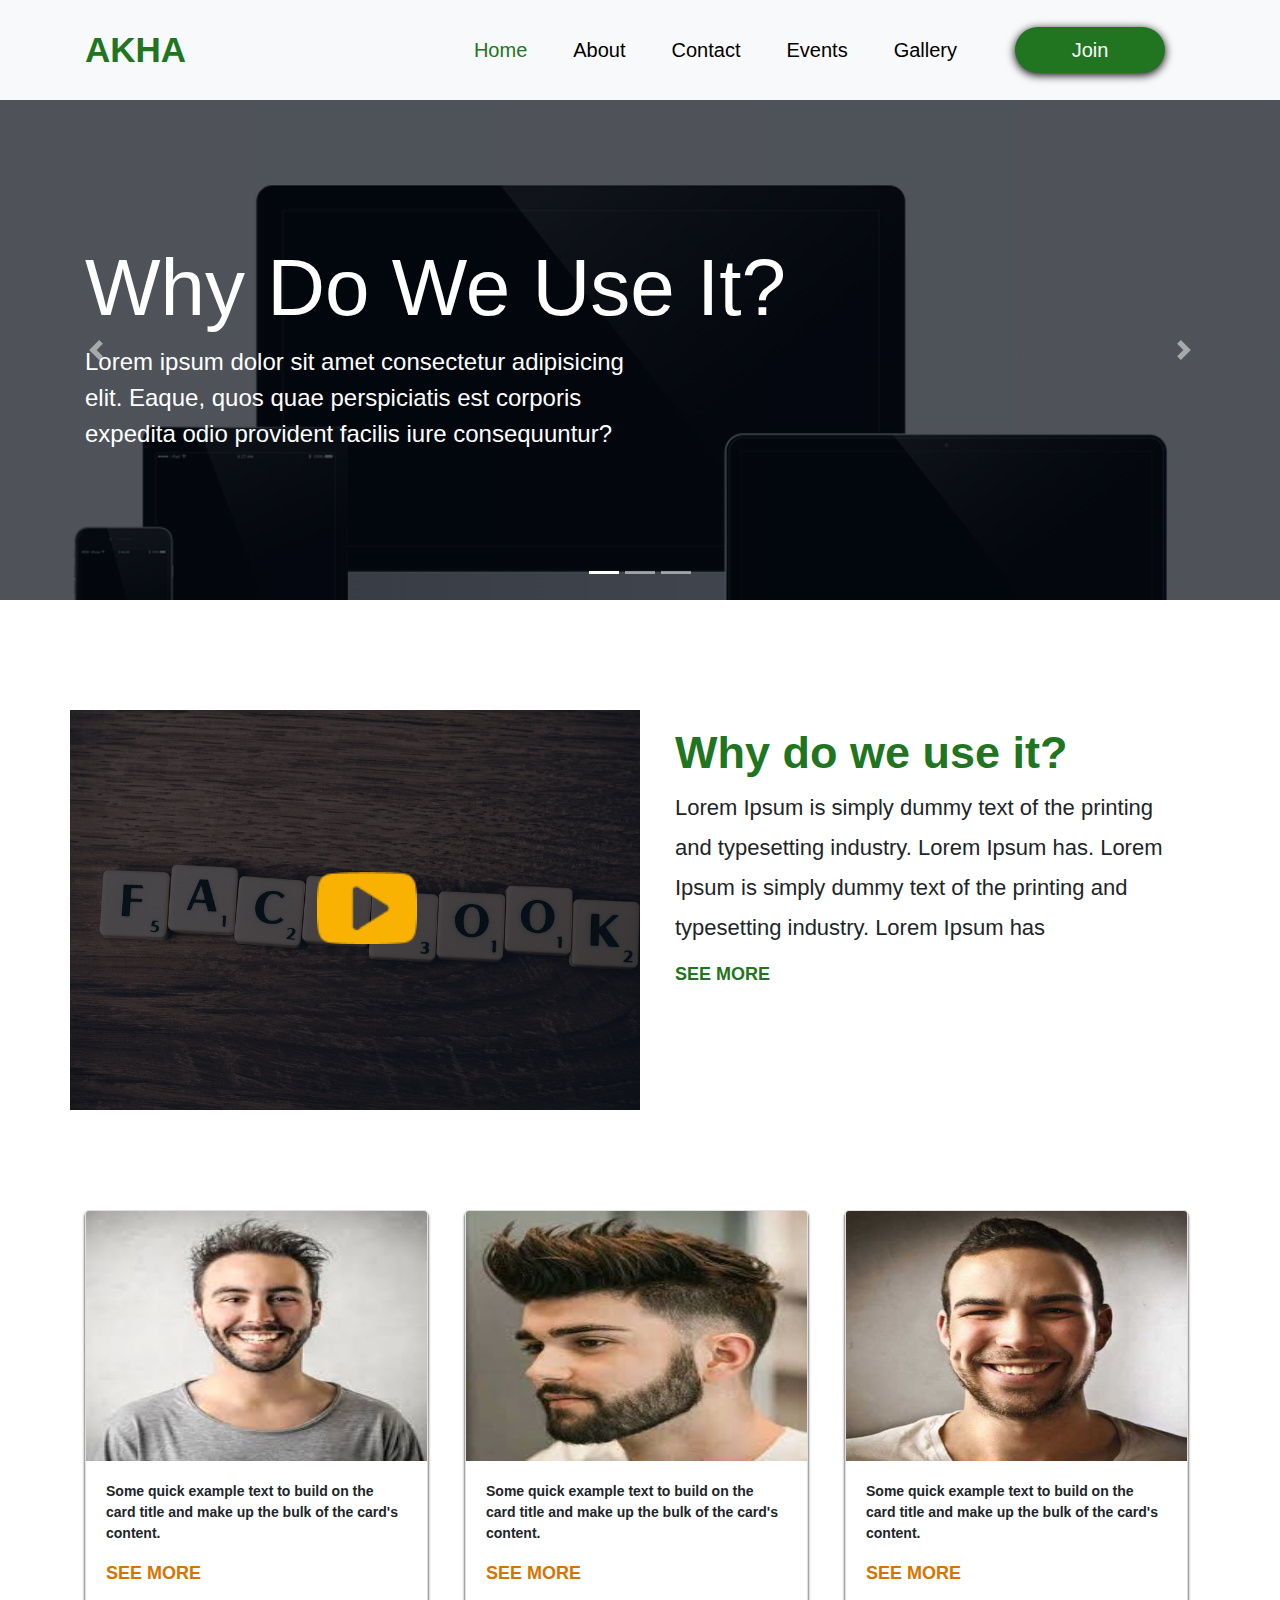
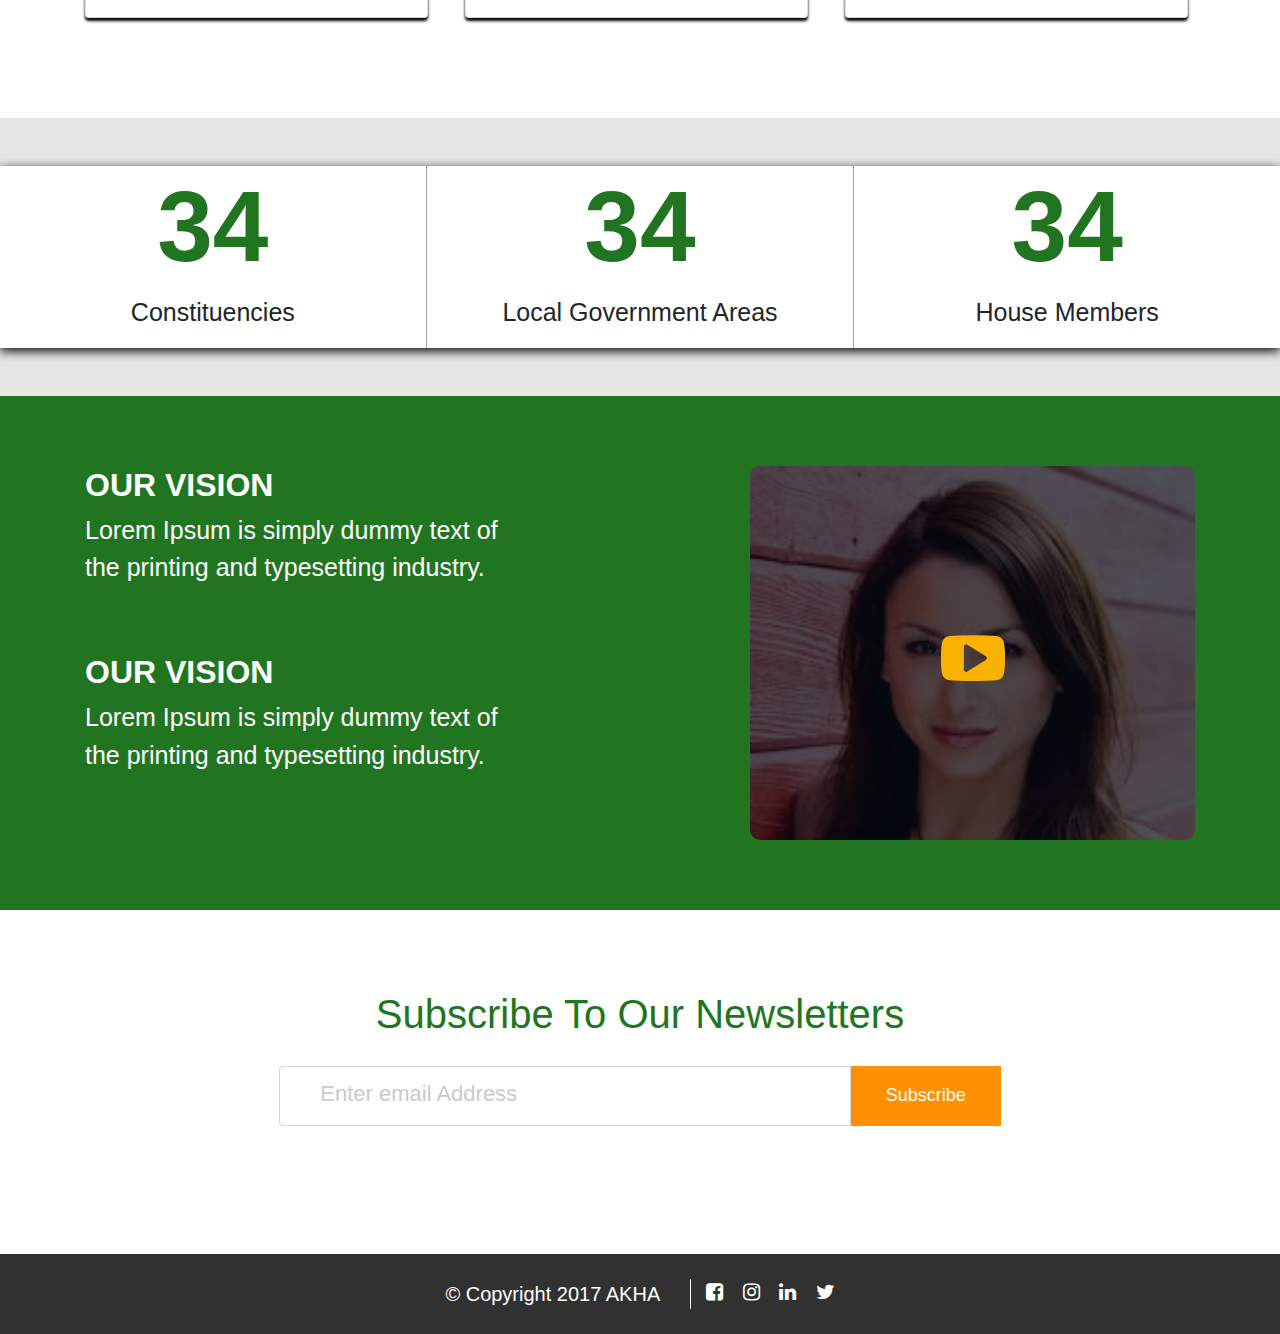
==== Freedom/index.html @ 81cf26ae "my bootstrap assignment" ====
<!DOCTYPE html>
<html lang="en">
<head>
    <meta charset="UTF-8">
    <meta name="viewport" content="width=device-width, initial-scale=1.0">
    <meta http-equiv="X-UA-Compatible" content="ie=edge">
    <title>bootstrap project</title>
    <link rel="stylesheet" href="css/style.css">
    <link rel="stylesheet" href="css/bootstrap.min.css">
    <link rel="stylesheet" href="https://maxcdn.bootstrapcdn.com/font-awesome/4.7.0/css/font-awesome.min.css">
    <link rel="stylesheet" href="https://maxcdn.bootstrapcdn.com/bootstrap/4.0.0-beta.2/css/bootstrap.min.css" integrity="sha384-PsH8R72JQ3SOdhVi3uxftmaW6Vc51MKb0q5P2rRUpPvrszuE4W1povHYgTpBfshb" crossorigin="anonymous">
</head>
<body>
    <section id="first-section">
        <nav class="navbar navbar-expand-lg navbar-light bg-light">
            <div class="container">
                <a class="navbar-brand logo" href="#">AKHA</a>
                <button class="navbar-toggler" type="button" data-toggle="collapse" data-target="#navbarSupportedContent" aria-controls="navbarSupportedContent" aria-expanded="false" aria-label="Toggle navigation">
                <span class="navbar-toggler-icon"></span>
                </button>
            
                <div class="collapse navbar-collapse" id="navbarSupportedContent">
                <ul class="navbar-nav ml-auto">
                    <li class="nav-item">
                    <a class="nav-link home-nav" href="#">Home <span class="sr-only">(current)</span></a>
                    </li>
                    <li class="nav-item">
                    <a class="nav-link" href="#">About</a>
                    </li>
                    <li class="nav-item">
                    <a class="nav-link" href="#">Contact</a>
                    </li>
                    <li class="nav-item">
                    <a class="nav-link" href="#">Events</a>
                    </li>
                    <li class="nav-item">
                    <a class="nav-link" href="#">Gallery</a>
                    </li>
                    <li class="nav-item">
                    <a class="nav-link text-white join-nav" href="#">Join</a>
                    </li>
                </ul>
                </div>
            </div>
        </nav>
        <div id="carouselExampleIndicators" class="carousel slide slide" data-ride="carousel">
        <ol class="carousel-indicators">
            <li data-target="#carouselExampleIndicators" data-slide-to="0" class="active"></li>
            <li data-target="#carouselExampleIndicators" data-slide-to="1"></li>
            <li data-target="#carouselExampleIndicators" data-slide-to="2"></li>
        </ol>
        <div class="carousel-inner">
            <div class="carousel-item active img-slide1">
                <div class="container">
                    <div class="row">
                        <div class="col-md-8">
                            <div class="ca-cap">
                                <h1>why do we use it?</h1>
                                <p>Lorem ipsum dolor sit amet consectetur adipisicing <br> elit. Eaque, quos quae perspiciatis est corporis <br> expedita odio provident facilis iure consequuntur?</p>
                            </div>
                        </div>
                        <div class="col-md-4">
                            
                        </div>
                    </div>
                </div>
            </div>
            <div class="carousel-item img-slide2">
                <div class="container">
                    <div class="row">
                        <div class="col-md-8">
                            <div class="ca-cap">
                                <h1>why do we use it?</h1>
                                <p>Lorem ipsum dolor sit amet consectetur adipisicing <br> elit. Eaque, quos quae perspiciatis est corporis <br> expedita odio provident facilis iure consequuntur?</p>
                            </div>
                        </div>
                        <div class="col-md-4">
                            
                        </div>
                    </div>
                </div>
            </div>
            <div class="carousel-item img-slide3">
                <div class="container">
                    <div class="row">
                        <div class="col-md-8">
                            <div class="ca-cap">
                                <h1>why do we use it?</h1>
                                <p>Lorem ipsum dolor sit amet consectetur adipisicing <br> elit. Eaque, quos quae perspiciatis est corporis <br> expedita odio provident facilis iure consequuntur?</p>
                            </div>
                        </div>
                        <div class="col-md-4">
                            
                        </div>
                    </div>
                </div>
            </div>
        </div>
        <a class="carousel-control-prev" href="#carouselExampleIndicators" role="button" data-slide="prev">
            <span class="carousel-control-prev-icon" aria-hidden="true"></span>
            <span class="sr-only">Previous</span>
        </a>
        <a class="carousel-control-next" href="#carouselExampleIndicators" role="button" data-slide="next">
            <span class="carousel-control-next-icon" aria-hidden="true"></span>
            <span class="sr-only">Next</span>
        </a>
    </div>
    </section>
    <section id="body-top">
        <div class="section1-cover">
            <section class="container con1">
                <div class="row why">
                    <div class="col-md-6 top-bg">
                        <img src="images/play.png" width="100px" alt="play icon" class="play-icon">
                    </div>
                    <div class="col-md-6 after-dot-text">
                        <h2 class="pt-3">Why do we use it?</h2>
                        <p>
                            Lorem Ipsum is simply dummy text of the 
                            printing and typesetting industry. Lorem 
                            Ipsum has. Lorem Ipsum is simply dummy text of the 
                            printing and typesetting industry. Lorem 
                            Ipsum has
                        </p>
                        <h6>see more</h6>
                    </div>
                </div>
                <div class="row second-con">
                    <div class="col-md-4">
                        <div class="card card-box-sha" style="width: 20rem;">
                            <img class="card-img-top" src="images/images.jpg" height="250px" alt="Card image cap">
                            <div class="card-body">
                                <p class="card-text">Some quick example text to build on the card title and make up the bulk of the card's content.</p>
                                <a href="#" class="see-more">see more</a>
                            </div>
                        </div>
                    </div>
                    <div class="col-md-4">
                        <div class="card card-box-sha" style="width: 20rem;">
                            <img class="card-img-top" src="images/haircut2.jpg" height="250px" alt="Card image cap">
                            <div class="card-body">
                            <p class="card-text">Some quick example text to build on the card title and make up the bulk of the card's content.</p>
                            <a href="#" class="see-more">see more</a>
                            </div>
                        </div>
                    </div>
                    <div class="col-md-4">
                        <div class="card card-box-sha" style="width: 20rem;">
                            <img class="card-img-top" src="images/testi-3.jpg" height="250px" alt="Card image cap">
                            <div class="card-body">
                            <p class="card-text">Some quick example text to build on the card title and make up the bulk of the card's content.</p>
                            <a href="#" class="see-more">see more</a>
                            </div>
                        </div> 
                    </div>
                </div>
            </section>
        </div>
    <section class="container-fluid mt-5 con2">
        <div class="row long-card mb-5">
            <div class="col-md-4 bord">
                <div class="first-short-card text-center">
                    <h1>34</h1>
                    <p>Constituencies</p>
                </div>
            </div>
            <div class="col-md-4">
                <div class="first-short-card text-center">
                    <h1>34</h1>
                    <p>Local Government Areas</p>
                </div>
            </div>
            <div class="col-md-4 bord3">
                <div class="first-short-card text-center">
                    <h1>34</h1>
                    <p>House Members</p>
                </div>
            </div>
        </div>
    </section>
    <section class="green-bg mt-5">
        <div class="container">
            <div class="row">
                <div class="col-md-7">
                    <div class="vision">
                        <h2>OUR VISION</h2>
                        <p>Lorem Ipsum is simply dummy text of <br> the 
                            printing and typesetting industry.
                        </p>
                    </div>
                    <div class="vision">
                        <h2>OUR VISION</h2>
                        <p>Lorem Ipsum is simply dummy text of <br> the 
                            printing and typesetting industry.
                        </p>
                    </div>
                </div>
                <div class="col-md-5">
                    <div class="white">
                        <img src="images/play.png" class="play-icon2" alt="">
                    </div>
                </div>
            </div>
        </div>
    </section>
        <section id="suscribe">
            <div class="container sub">
                <h2>subscribe to our newsletters</h2>
                <div class="pado">
                    <div class="input-group input-sub" >
                        <input type="text" class="form-control input-sub2" placeholder="Enter email Address" aria-label="Recipient's username" aria-describedby="basic-addon2">
                        <h3 class="input-group-addon h3-sub" id="basic-addon2">Subscribe</h3>
                    </div>
                </div>
            </div>
        </section>
    </section>
            <section id="footer">
                    <div class="footer">
                        <div class="text-footer">
                            <p>&copy Copyright 2017 AKHA</p>
                        </div>
                        <div class="styico">
                            <i style="" class="fa fa-facebook-square"></i>
                            <i style="" class="fa fa-instagram"></i>
                            <i style="" class="fa fa-linkedin"></i>
                            <i style="" class="fa fa-twitter"></i>
                        </div>
            </section>










    <script src="https://code.jquery.com/jquery-3.2.1.slim.min.js" integrity="sha384-KJ3o2DKtIkvYIK3UENzmM7KCkRr/rE9/Qpg6aAZGJwFDMVNA/GpGFF93hXpG5KkN" crossorigin="anonymous"></script>
    <script src="https://cdnjs.cloudflare.com/ajax/libs/popper.js/1.12.3/umd/popper.min.js" integrity="sha384-vFJXuSJphROIrBnz7yo7oB41mKfc8JzQZiCq4NCceLEaO4IHwicKwpJf9c9IpFgh" crossorigin="anonymous"></script>
    <script src="https://maxcdn.bootstrapcdn.com/bootstrap/4.0.0-beta.2/js/bootstrap.min.js" integrity="sha384-alpBpkh1PFOepccYVYDB4do5UnbKysX5WZXm3XxPqe5iKTfUKjNkCk9SaVuEZflJ" crossorigin="anonymous"></script>
</body>
</html>
---- Freedom/css/style.css ----
#body-top{
    background-color: rgb(230, 230, 230);
}
.section1-cover{
    background-color: #fff;
    padding-top: 60px;
}
.con2{
    background-color: #fff;
}
#first-section{
    /* background: linear-gradient(rgba(10, 23, 51, 0.55),rgba(10, 23, 51, 0.55)), url('../images/Wallmax.png') fixed; */
    /* background-size: contain; */
    /* height: 650px; */
}
.logo{
    font-size: 35px !important;
    font-weight: 700;
    color: rgb(33, 117, 33) !important;
}
.nav-link{
    font-size: 20px !important;
    margin-right: 30px;
    color: #000 !important;
}
.navbar{
    height: 100px !important;
    /* padding-left: 60px !important; */

}
.home-nav{
    color: rgb(33, 117, 33) !important;
}
.join-nav{
    background-color: rgb(33, 117, 33);
    width: 150px;
    text-align: center;
    border-radius: 30px;
    box-shadow: 0 2px 10px #000;
    margin-left: 20px;
}
/* carousel styling*/


.slide{
    height: 500px !important;
    width:100% !important;
}
.ca-cap{
    padding: 10px 0 0 0;
    height: 300px;
    /* margin-top: 150px; */
}
.ca-cap h1{
    font-size: 80px;
    color: #fff;
    text-transform: capitalize;
    margin-top: -70px
}
.ca-cap p{
    text-align: left !important;
    font-size: 24px;
    color: #fff;
}
.img-slide1{
    background: linear-gradient(rgba(4, 9, 19, 0.7),rgba(4, 9, 19, 0.7)), url('../images/mac.png') no-repeat;
    background-size: cover;
    padding-top: 200px;
}
.img-slide2{
    background: linear-gradient(rgba(4, 9, 19, 0.7),rgba(4, 9, 19, 0.7)), url('../images/background.jpg');
    padding-top: 200px;
}
.img-slide3{
    background: linear-gradient(rgba(4, 9, 19, 0.7),rgba(4, 9, 19, 0.7)), url('../images/laptop.jpg');
    padding-top: 200px;
}


/* carousel styling ends*/

.con1{
    padding-top: 50px;
}
.pad-row{
    /* padding-left: 60px; */
    padding-top: 150px;
}
.head-nav h1{
    font-size: 70px;
    font-weight: 600;
}
.head-nav p{
    font-size: 25px;
    font-weight: 500;
    margin-top: 20px;
}
.body-top{
    background-color: white;
    padding-top: 50px;
}
.top-bg{
    height: 400px;
    width: 100%;
    background: linear-gradient(rgba(4, 9, 19, 0.7),rgba(4, 9, 19, 0.7)), url('../images/facebook.jpg') no-repeat;
    background-size: cover;
}
.play-icon{
    margin-top: 30%;
    margin-left: 43%
}
.after-dot-text h2{
    font-size: 45px;
    font-weight: 700;
    margin-left: 20px;
    color: rgb(33, 117, 33) !important;
}
.after-dot-text p{
    font-size: 22px;
    font-family: 'Segoe UI', Tahoma, Geneva, Verdana, sans-serif;
    margin-left: 20px;
    line-height: 40px;
    /* font-weight: 600; */
}
.after-dot-text h6{
    font-size: 18px;
    font-weight: 700;
    margin-left: 20px;
    color: rgb(33, 117, 33) !important;
    text-transform: uppercase;
}
.why{
    padding-bottom: 50px;
}
.card-box-sha{
    box-shadow: 0px 3px 3px #000000;
    /* margin-top: -2px; */
    width: 98% !important;
    padding-bottom: 10px;
    /* height: 600px; */
}
.card-box-sha p{
    font-size: 14px;
    font-weight: 600;
}
.see-more{
    font-size: 18px;
    font-weight: 700;
    text-transform: uppercase;
    color: rgb(216, 115, 0);
    text-decoration: none !important;
}
.second-con{
    padding-top: 50px;
    padding-bottom: 100px;
}
.long-card{
    box-shadow: 0 3px 10px black;
}
.bord{
    border-right: 1px solid rgb(160, 160, 160);
}
.bord3{
    border-left: 1px solid rgb(160, 160, 160);
}
.first-short-card h1{
    color: rgb(33, 117, 33);
    font-size: 100px;
    font-weight: 700;
}
.first-short-card p{
    font-size: 25px;
}
.green-bg{
    background-color: rgb(33, 117, 33);
    padding: 70px 0;
}
.vision{
    padding-bottom: 50px;
}
.vision h2{
    font-weight: 700;
    color: #fff;
}
.vision p{
    font-size: 25px;
    color: #fff;
}
.white{
    height: 400px;
    width: 100%;
    background: linear-gradient(rgba(4, 9, 19, 0.7),rgba(4, 9, 19, 0.7)), url('../images/images1.jpg') no-repeat;
    background-size: cover;
    width: 100%;
    height: 100%;
    background-color: #fff;
    border-radius: 10px;
    border: none;
}
.play-icon2{
    margin-top: 38%;
    margin-left: 43%
}
#suscribe{
    text-align: center;
    padding-top: 80px;
    background-color: #fff;
}
.sub h2{
    font-size: 40px;
    font-weight: 200;
    text-transform: capitalize;
    color: rgb(33, 117, 33);
}
.input-sub{
    width: 100% !important;;
    padding-bottom: 120px;
    margin-top: 20px;
    width: 65% !important;
}
.input-sub2{
    height: 60px !important;
    padding-left: 40px !important;
}
.pado{
    display: flex;
    justify-content: center;
}
.h3-sub{
    display: flex;
    justify-content: center;
    align-items: center;
    background-color: rgb(255, 145, 0) !important;
    padding: 0 5px;
    width: 150px;
    cursor: pointer;
    color: #fff !important;
    font-size: 18px !important;
    height: 60px;
}
input[type="text"]::placeholder{
    color: rgb(202, 202, 202) !important;
    font-size: 22px;
}
.footer{
    display: flex;
    width: 100%;
    height: 80px;
    justify-content: center;
    align-items: center;
    background-color: rgb(49, 49, 49);
    color: #fff;
    /* padding-top: 20px; */
}
.text-footer{
    border-right: 1px solid #fff;
    padding-right: 30px;
    height: 30px;
}
.text-footer p{
    font-size: 20px;
}
.styico i{
    margin-left: 15px;
    color:#fff; 
    font-size:20px;
}












@media (max-width:1024px){
    .ca-cap{
        padding: 10px 0 0 0;
        height: 300px;
        /* margin-top: 150px; */
    }
    .ca-cap h1{
        font-size: 35px;
        color: #fff;
        text-transform: capitalize;
        margin-top: -70px
    }
    .ca-cap p{
        text-align: left !important;
        font-size: 20px;
        color: #fff;
    }
    .img-slide1{
        background: linear-gradient(rgba(4, 9, 19, 0.7),rgba(4, 9, 19, 0.7)), url('../images/mac.png') no-repeat;
        background-size: cover;
        padding-top: 200px;
    }
    .img-slide2{
        background: linear-gradient(rgba(4, 9, 19, 0.7),rgba(4, 9, 19, 0.7)), url('../images/background.jpg');
        padding-top: 200px;
    }
    .img-slide3{
        background: linear-gradient(rgba(4, 9, 19, 0.7),rgba(4, 9, 19, 0.7)), url('../images/laptop.jpg');
        padding-top: 200px;
    }
    .section1-cover{
        background-color: #fff;
        padding-top: 20px;
    }
    .con1{
        padding-top: 1px;
    }
    .top-bg{
        height: 300px;
        width: 100%;
        background: linear-gradient(rgba(4, 9, 19, 0.7),rgba(4, 9, 19, 0.7)), url('../images/facebook.jpg') no-repeat;
        background-size: cover;
    }
    .play-icon{
        margin-top: 33%;
        margin-left: 36%
    }
    .after-dot-text h2{
        font-size: 38px;
        margin-top: 20px;
        /* text-align: center; */
        font-weight: 700;
        color: rgb(33, 117, 33) !important;
    }
    .after-dot-text p{
        font-size: 18px;
        font-family: 'Segoe UI', Tahoma, Geneva, Verdana, sans-serif;
        letter-spacing: 2px;
        line-height: 30px;
        /* text-align: center; */
        /* font-weight: 600; */
    }
    .after-dot-text h6{
        font-size: 18px;
        font-weight: 700;
        color: rgb(33, 117, 33) !important;
        text-transform: uppercase;
    }
    .second-con{
        padding-top: 10px;
        padding-bottom: 20px;
    }
    .why{
        padding-bottom: 10px;
    }
    .card-box-sha{
        box-shadow: 0px 3px 3px #000000;
        margin-top: 15px;
        width: 98% !important;
        padding-bottom: 10px;
        /* height: 600px; */
    }
    .bord{
        border-right: none;
        border-bottom: 1px solid black;
    }
    .bord3{
        border-left: none;
        border-top: 1px solid black;
    }
    .green-bg{
        background-color: rgb(33, 117, 33);
        padding: 20px 0;
    }
    .vision{
        padding-bottom: 30px;
    }
    .vision h2{
        font-size: 40px;
        font-weight: 700;
        color: #fff;
    }
    .vision p{
        font-size: 20px;
        color: #fff;
    }
    .white{
        width: 100%;
        height: 300px;
        /* background-color: #fff; */
        box-shadow: 0px 3px 3px #000000;
    }
    .input-sub{
        /* width: 100% !important; */
        padding-bottom: 120px;
        margin-top: 20px;
        width: 100% !important;
    }
    .h3-sub{
        display: flex;
        justify-content: center;
        align-items: center;
        background-color: rgb(255, 127, 42) !important;
        padding: 0 5px;
        width: 80px;
        color: #fff !important;
        height: 40px;
    }
    input[type="text"]::placeholder{
        color: rgb(202, 202, 202) !important;
        font-size: 18px;
    }
    .sub h2{
        font-size: 30px;
        font-weight: bold;
        text-transform: capitalize;
        color: rgb(33, 117, 33);
    }
    #suscribe{
        text-align: center;
        padding-top: 20px;
        background-color: #fff;
    }
    .input-sub{
        width: 100% !important;;
        padding-bottom: 40px;
        margin-top: 20px;
    }
    .input-sub2{
        height: 60px !important;
        padding-left: 5px !important;
        height: 40px !important;
    }
    .footer{
        display: flex;
        width: 100%;
        height: 60px;
        justify-content: center;
        align-items: center;
        background-color: rgb(49, 49, 49);
        color: #fff;
        /* padding-top: 20px; */
    }
    .text-footer{
        border-right: 1px solid #fff;
        padding-right: 10px;
        height: 30px;
        padding-top: 7px;
    }
    .text-footer p{
        font-size: 14px;
    }
    .styico i{
        margin-left: 5px;
        color:#fff; 
        font-size:15px;
    }




}
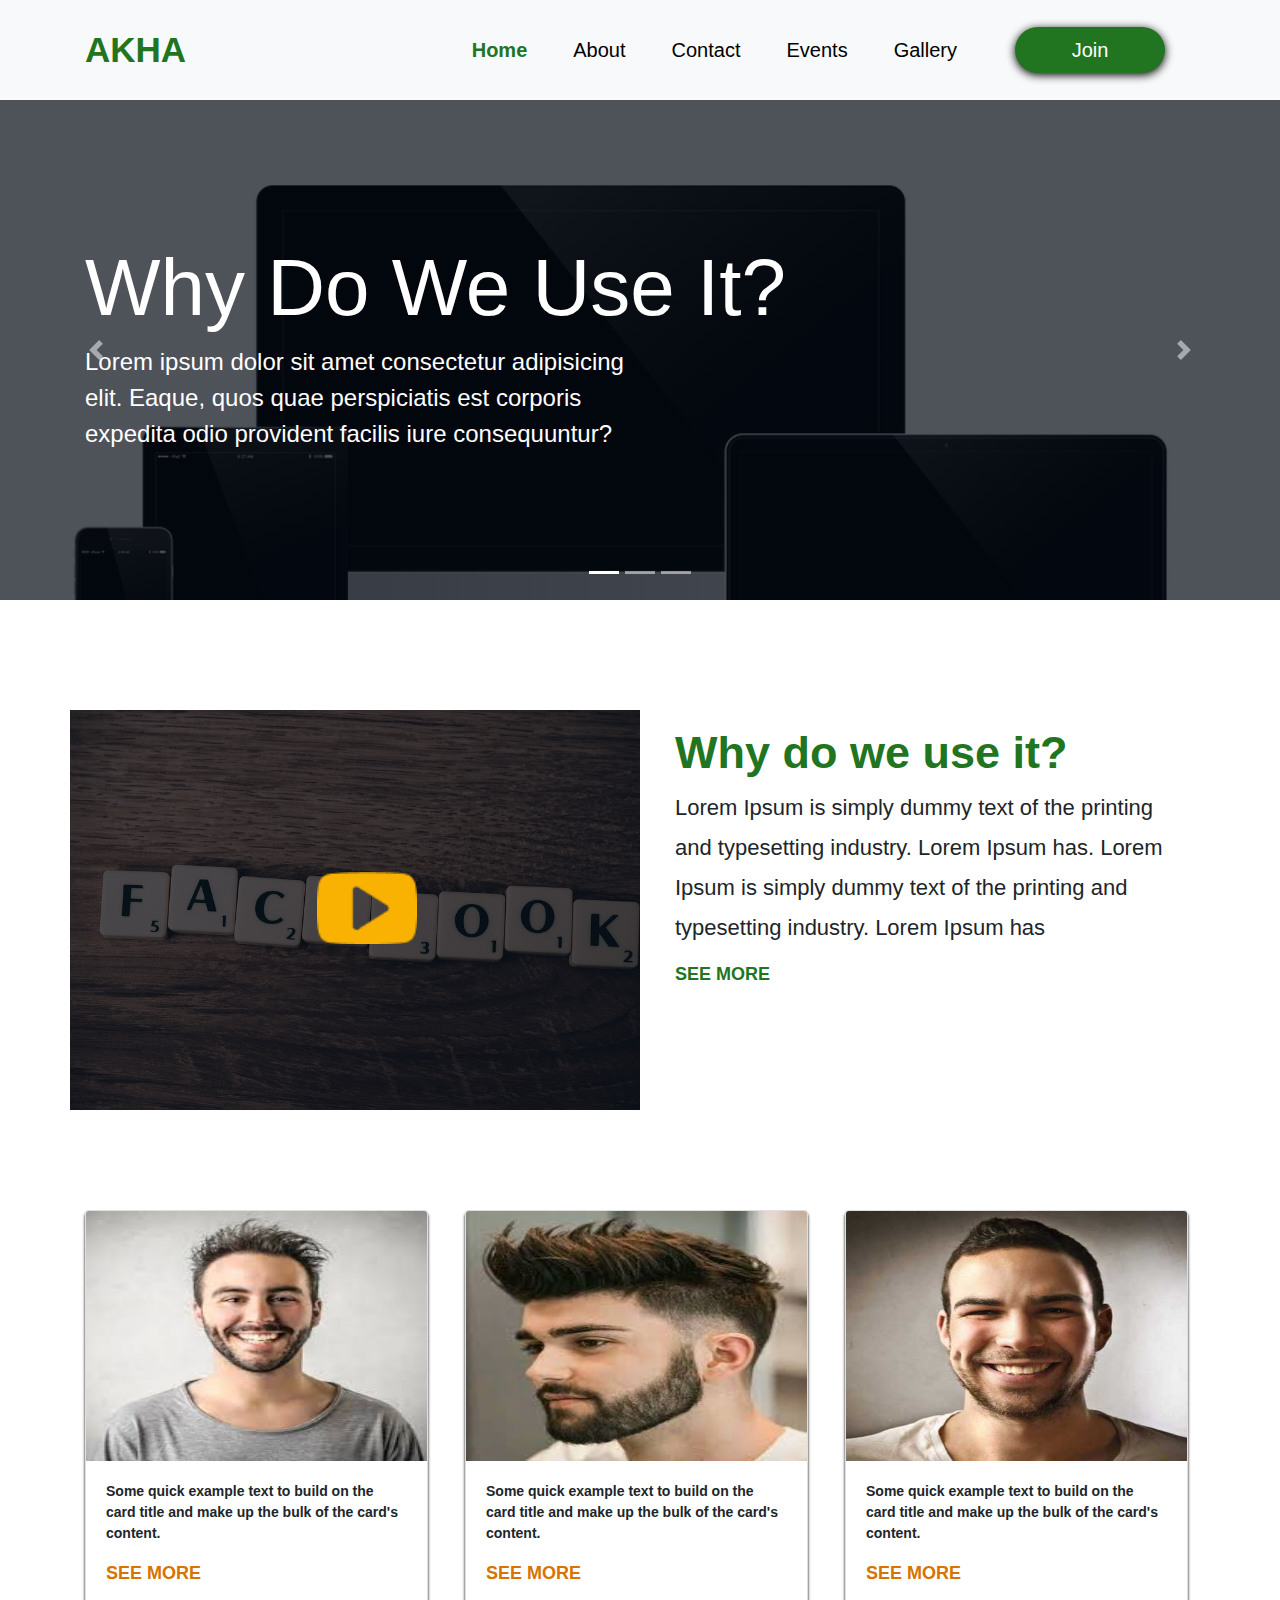
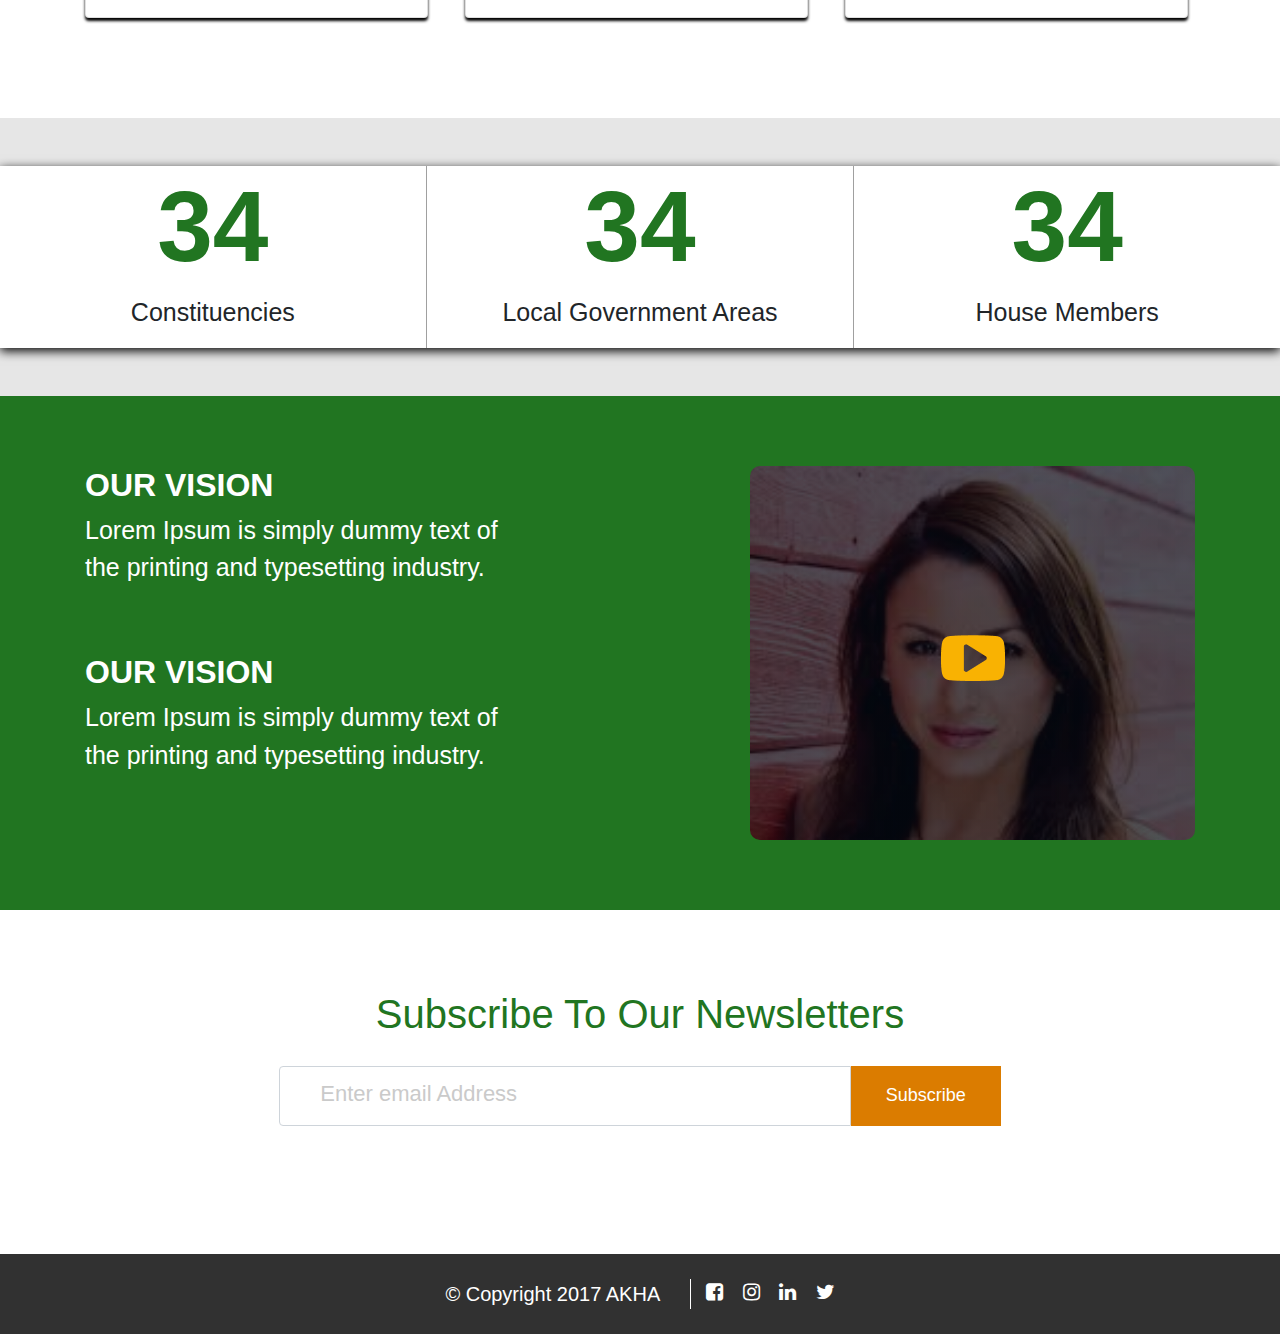
==== commit a29d3547: "My bootstrap assignment" ====
--- a/Freedom/index.html
+++ b/Freedom/index.html
@@ -25,16 +25,16 @@
                     <a class="nav-link home-nav" href="#">Home <span class="sr-only">(current)</span></a>
                     </li>
                     <li class="nav-item">
-                    <a class="nav-link" href="#">About</a>
-                    </li>
-                    <li class="nav-item">
-                    <a class="nav-link" href="#">Contact</a>
-                    </li>
-                    <li class="nav-item">
-                    <a class="nav-link" href="#">Events</a>
-                    </li>
-                    <li class="nav-item">
-                    <a class="nav-link" href="#">Gallery</a>
+                    <a class="nav-link hov" href="#">About</a>
+                    </li>
+                    <li class="nav-item">
+                    <a class="nav-link hov" href="#">Contact</a>
+                    </li>
+                    <li class="nav-item">
+                    <a class="nav-link hov" href="#">Events</a>
+                    </li>
+                    <li class="nav-item">
+                    <a class="nav-link hov" href="#">Gallery</a>
                     </li>
                     <li class="nav-item">
                     <a class="nav-link text-white join-nav" href="#">Join</a>
--- a/Freedom/css/style.css
+++ b/Freedom/css/style.css
@@ -23,6 +23,11 @@
     margin-right: 30px;
     color: #000 !important;
 }
+.nav-link:hover{
+    font-size: 20px !important;
+    margin-right: 30px;
+    color: rgb(98, 98, 98) !important;
+}
 .navbar{
     height: 100px !important;
     /* padding-left: 60px !important; */
@@ -30,6 +35,7 @@
 }
 .home-nav{
     color: rgb(33, 117, 33) !important;
+    font-weight: 600 !important;
 }
 .join-nav{
     background-color: rgb(33, 117, 33);
@@ -39,6 +45,15 @@
     box-shadow: 0 2px 10px #000;
     margin-left: 20px;
 }
+.join-nav:hover{
+    background-color: rgb(56, 158, 56);
+    width: 150px;
+    color: white !important;
+    text-align: center;
+    border-radius: 30px;
+    box-shadow: 2px 2px 10px #000;
+    margin-left: 20px;
+}
 /* carousel styling*/
 
 
@@ -104,6 +119,7 @@
     width: 100%;
     background: linear-gradient(rgba(4, 9, 19, 0.7),rgba(4, 9, 19, 0.7)), url('../images/facebook.jpg') no-repeat;
     background-size: cover;
+    cursor: pointer;
 }
 .play-icon{
     margin-top: 30%;
@@ -196,6 +212,7 @@
     background-color: #fff;
     border-radius: 10px;
     border: none;
+    cursor: pointer;
 }
 .play-icon2{
     margin-top: 38%;
@@ -230,7 +247,19 @@
     display: flex;
     justify-content: center;
     align-items: center;
-    background-color: rgb(255, 145, 0) !important;
+    background-color: rgb(219, 124, 0) !important;
+    padding: 0 5px;
+    width: 150px;
+    cursor: pointer;
+    color: #fff !important;
+    font-size: 18px !important;
+    height: 60px;
+}
+.h3-sub:hover{
+    display: flex;
+    justify-content: center;
+    align-items: center;
+    background-color: rgb(236, 130, 0) !important;
     padding: 0 5px;
     width: 150px;
     cursor: pointer;
@@ -264,6 +293,7 @@
     margin-left: 15px;
     color:#fff; 
     font-size:20px;
+    cursor: pointer;
 }
 
 
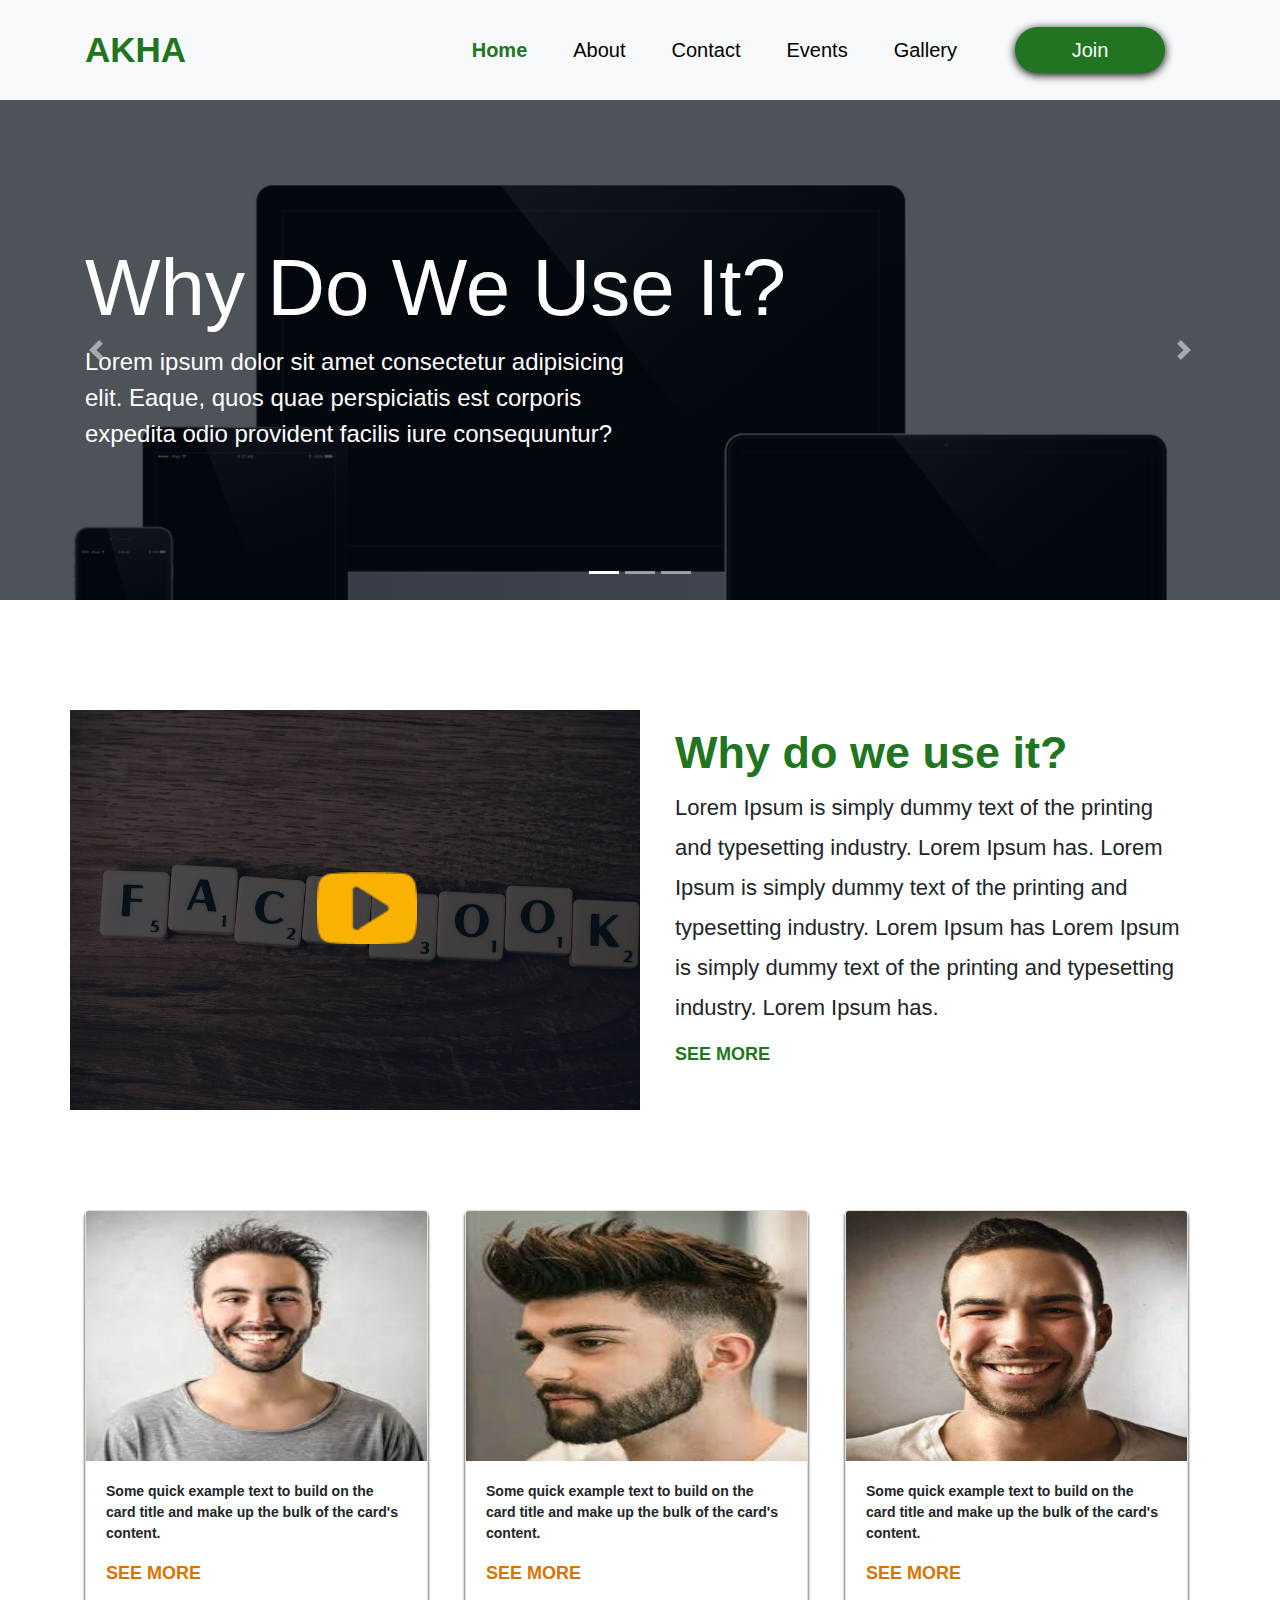
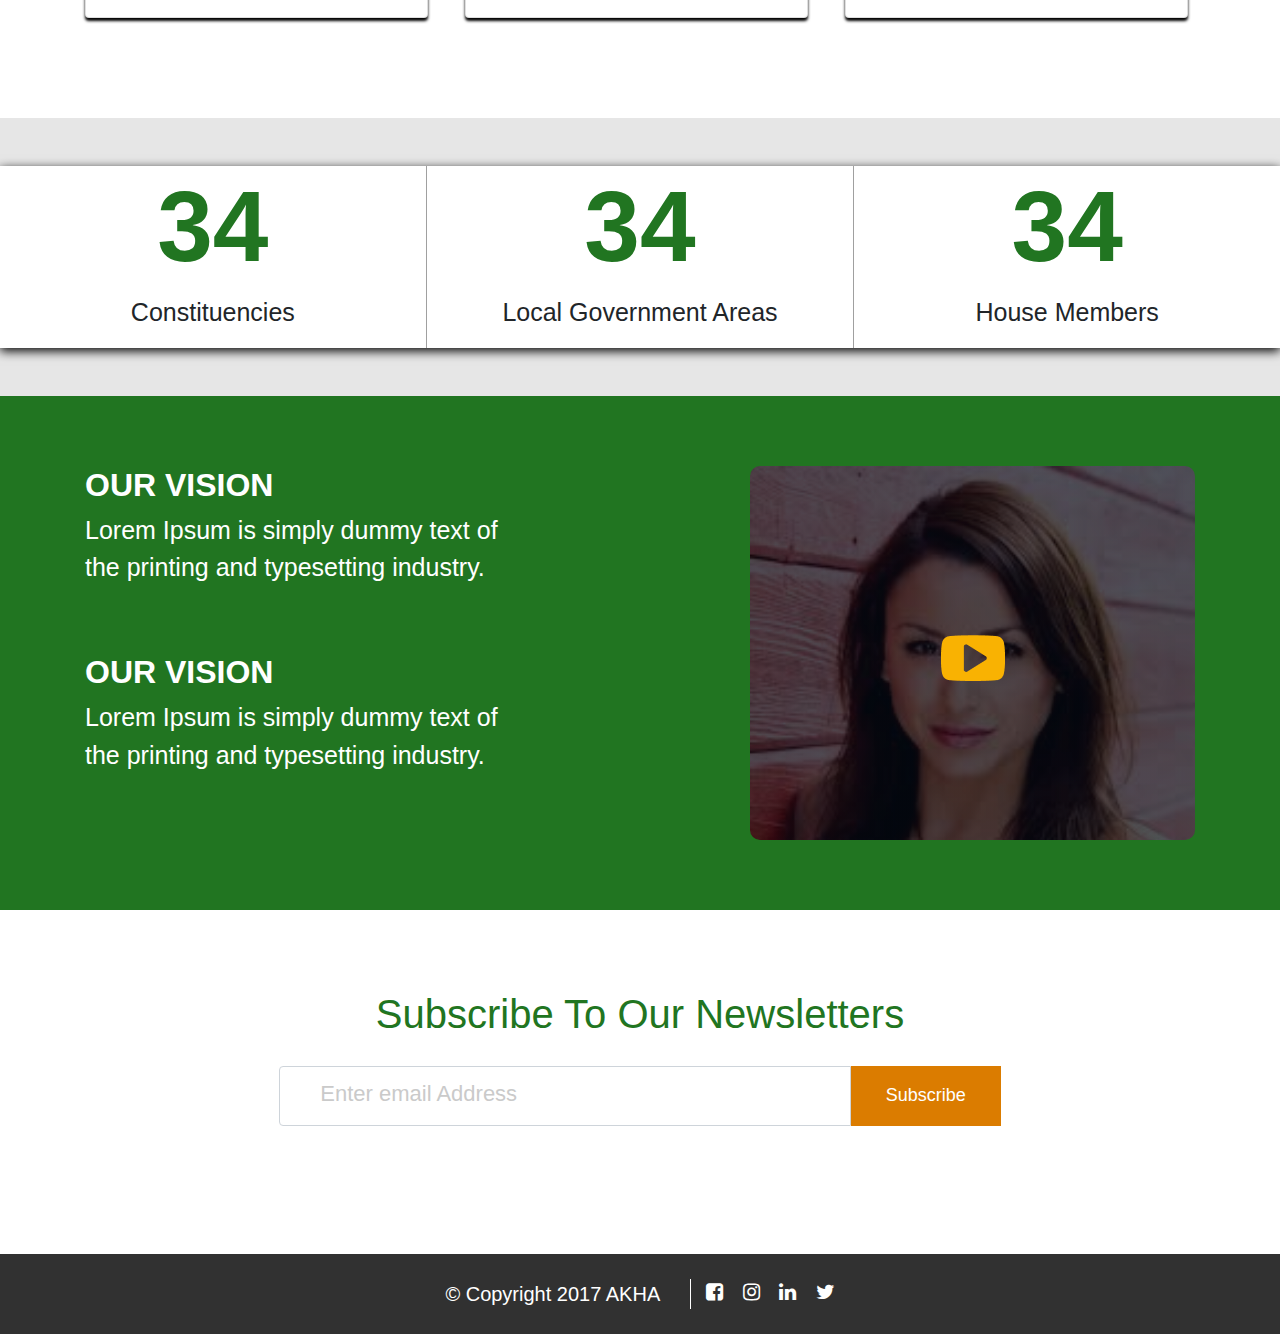
==== commit acb6faf5: "My bootstrap assignment" ====
--- a/Freedom/index.html
+++ b/Freedom/index.html
@@ -121,6 +121,9 @@
                             Ipsum has. Lorem Ipsum is simply dummy text of the 
                             printing and typesetting industry. Lorem 
                             Ipsum has
+                            Lorem Ipsum is simply dummy text of the 
+                            printing and typesetting industry. Lorem 
+                            Ipsum has.
                         </p>
                         <h6>see more</h6>
                     </div>
